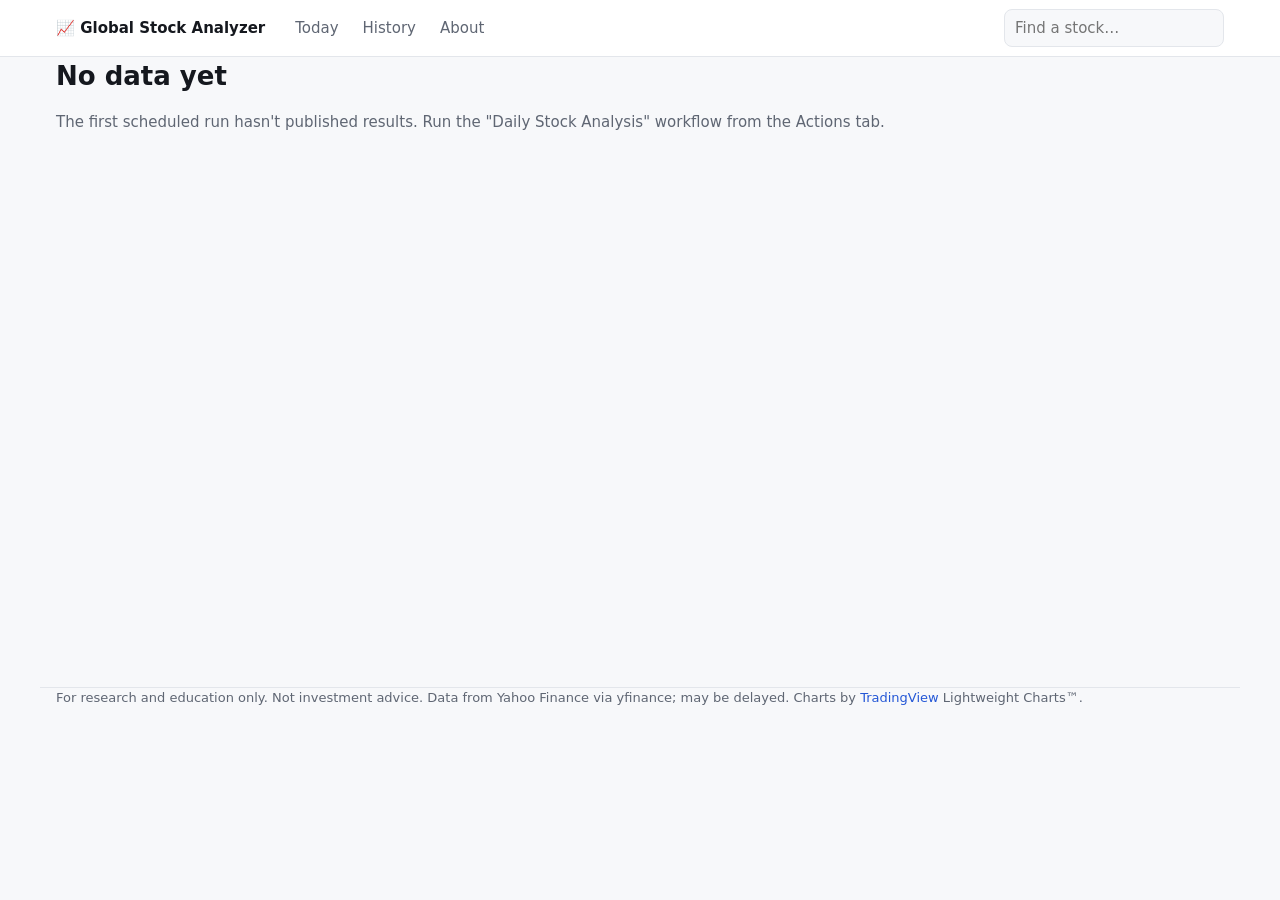
==== stock_analyzer/web/index.html @ 6e110273 "Publish a static web dashboard to GitHub Pages Each workflow run merges its markets into data JSON o" ====
<!doctype html>
<html lang="en">
<head>
  <meta charset="utf-8">
  <meta name="viewport" content="width=device-width, initial-scale=1">
  <title>Global Stock Analyzer</title>
  <meta name="description" content="Daily technical analysis for India, US, China/Hong Kong and Europe.">
  <link rel="icon" href="data:image/svg+xml,<svg xmlns='http://www.w3.org/2000/svg' viewBox='0 0 100 100'><text y='.9em' font-size='90'>📈</text></svg>">
  <link rel="stylesheet" href="style.css">
  <script src="lightweight-charts.js" defer></script>
  <script src="app.js" defer></script>
</head>
<body>
  <header class="top">
    <div class="wrap top-inner">
      <a class="brand" href="#/">📈 Global Stock Analyzer</a>
      <nav>
        <a href="#/" data-nav="today">Today</a>
        <a href="#/history" data-nav="history">History</a>
        <a href="#/about" data-nav="about">About</a>
      </nav>
      <form id="search" class="search" autocomplete="off">
        <input id="search-input" list="symbols" placeholder="Find a stock…" aria-label="Find a stock">
        <datalist id="symbols"></datalist>
      </form>
    </div>
  </header>
  <main id="app" class="wrap"><p class="muted">Loading…</p></main>
  <footer class="wrap muted small">
    For research and education only. Not investment advice. Data from Yahoo Finance via yfinance; may be delayed.
    Charts by <a href="https://www.tradingview.com/" target="_blank" rel="noopener">TradingView</a> Lightweight Charts™.
  </footer>
</body>
</html>
---- stock_analyzer/web/style.css ----
:root {
  --bg: #f7f8fa; --card: #ffffff; --fg: #15181e; --muted: #5f6673; --line: #e3e6eb;
  --accent: #2457d6; --up: #13804a; --down: #c8322f; --warn: #b26a00;
  --up-bg: #e5f4ec; --down-bg: #fbe9e8; --warn-bg: #fff3dc; --chip: #eef1f6;
  --shadow: 0 1px 2px rgba(16, 24, 40, .06);
}
@media (prefers-color-scheme: dark) {
  :root {
    --bg: #0f1115; --card: #171a21; --fg: #e8eaee; --muted: #9aa1ad; --line: #2a2f39;
    --accent: #7ea2ff; --up: #3fcf86; --down: #ff6b66; --warn: #f0b049;
    --up-bg: #12301f; --down-bg: #3a1716; --warn-bg: #3a2a0d; --chip: #222733;
    --shadow: none;
  }
}
* { box-sizing: border-box; }
html { -webkit-text-size-adjust: 100%; }
body { margin: 0; background: var(--bg); color: var(--fg); font: 15px/1.5 system-ui, -apple-system, "Segoe UI", Roboto, sans-serif; }
a { color: var(--accent); text-decoration: none; }
a:hover { text-decoration: underline; }
.wrap { max-width: 1200px; margin: 0 auto; padding: 0 16px; }
.muted { color: var(--muted); }
.small { font-size: 13px; }
.num { font-variant-numeric: tabular-nums; }
.up { color: var(--up); } .down { color: var(--down); }

.top { background: var(--card); border-bottom: 1px solid var(--line); position: sticky; top: 0; z-index: 5; }
.top-inner { display: flex; align-items: center; gap: 20px; height: 56px; }
.brand { font-weight: 700; color: var(--fg); white-space: nowrap; }
nav { display: flex; gap: 4px; }
nav a { color: var(--muted); padding: 6px 10px; border-radius: 8px; }
nav a.active { color: var(--fg); background: var(--chip); text-decoration: none; }
.search { margin-left: auto; }
.search input { width: 220px; padding: 7px 10px; border: 1px solid var(--line); border-radius: 8px; background: var(--bg); color: var(--fg); font: inherit; }

main { padding-top: 20px; padding-bottom: 32px; min-height: 70vh; }
footer { padding-top: 16px; padding-bottom: 32px; border-top: 1px solid var(--line); margin-top: 8px; }
h1 { font-size: 26px; margin: 0 0 4px; }
h2 { font-size: 18px; margin: 28px 0 12px; }
h3 { font-size: 15px; margin: 0 0 8px; }

.banner { background: var(--warn-bg); color: var(--warn); border-radius: 10px; padding: 10px 14px; margin: 12px 0; }
.card { background: var(--card); border: 1px solid var(--line); border-radius: 12px; padding: 14px 16px; box-shadow: var(--shadow); }
.grid { display: grid; gap: 12px; }
.g4 { grid-template-columns: repeat(4, minmax(0, 1fr)); }
.g3 { grid-template-columns: repeat(3, minmax(0, 1fr)); }
.g2 { grid-template-columns: 3fr 2fr; }

.market h3 { display: flex; justify-content: space-between; gap: 8px; }
.idx { display: flex; justify-content: space-between; gap: 8px; padding: 4px 0; border-bottom: 1px dashed var(--line); }
.idx:last-of-type { border-bottom: 0; }
.idx b { font-weight: 600; }

.pill { display: inline-block; padding: 1px 8px; border-radius: 999px; font-size: 12px; font-weight: 600; white-space: nowrap; }
.r-strong-buy, .r-buy { background: var(--up-bg); color: var(--up); }
.r-hold { background: var(--chip); color: var(--muted); }
.r-reduce { background: var(--warn-bg); color: var(--warn); }
.r-sell { background: var(--down-bg); color: var(--down); }
.chg { font-variant-numeric: tabular-nums; font-weight: 600; }

.setup { display: flex; justify-content: space-between; align-items: center; gap: 12px; cursor: pointer; }
.setup:hover { border-color: var(--accent); }
.setup .score { font-size: 22px; font-weight: 700; font-variant-numeric: tabular-nums; }
.alerts { list-style: none; padding: 0; margin: 0; }
.alerts li { padding: 6px 0; border-bottom: 1px solid var(--line); }
.alerts li:last-child { border-bottom: 0; }

.tabs { display: flex; gap: 6px; flex-wrap: wrap; margin-bottom: 10px; }
.tabs button { border: 1px solid var(--line); background: var(--card); color: var(--muted); border-radius: 8px; padding: 6px 12px; font: inherit; cursor: pointer; }
.tabs button.active { color: var(--fg); border-color: var(--accent); }
.table-wrap { overflow-x: auto; }
table { width: 100%; border-collapse: collapse; font-variant-numeric: tabular-nums; }
th, td { padding: 9px 10px; border-bottom: 1px solid var(--line); text-align: left; white-space: nowrap; }
th { font-size: 12px; text-transform: uppercase; letter-spacing: .03em; color: var(--muted); cursor: pointer; user-select: none; }
td.r, th.r { text-align: right; }
tbody tr { cursor: pointer; }
tbody tr:hover { background: var(--chip); }
.bar { display: inline-block; width: 70px; height: 6px; border-radius: 3px; background: var(--chip); vertical-align: middle; margin-right: 6px; overflow: hidden; }
.bar i { display: block; height: 100%; background: var(--accent); }

.metrics { display: grid; grid-template-columns: repeat(5, minmax(0, 1fr)); gap: 12px; margin: 14px 0; }
.metric .label { font-size: 12px; color: var(--muted); }
.metric .value { font-size: 22px; font-weight: 650; font-variant-numeric: tabular-nums; }
.chart { width: 100%; }
.legend { display: flex; gap: 14px; flex-wrap: wrap; font-size: 12px; color: var(--muted); margin: 6px 0 0; }
.legend i { display: inline-block; width: 12px; height: 3px; vertical-align: middle; margin-right: 4px; border-radius: 2px; }
.kv { display: grid; grid-template-columns: auto 1fr; gap: 4px 14px; }
.kv dt { color: var(--muted); } .kv dd { margin: 0; text-align: right; font-variant-numeric: tabular-nums; }
ul.plain { margin: 0; padding-left: 18px; }
.check li { list-style: none; margin-left: -18px; }
.news li { margin-bottom: 6px; }
.dates { display: flex; flex-wrap: wrap; gap: 8px; }
.dates a { padding: 6px 12px; border: 1px solid var(--line); border-radius: 8px; background: var(--card); }
.dates a.active { border-color: var(--accent); }

@media (max-width: 900px) {
  .g4 { grid-template-columns: repeat(2, minmax(0, 1fr)); }
  .g3, .g2 { grid-template-columns: 1fr; }
  .metrics { grid-template-columns: repeat(3, minmax(0, 1fr)); }
}
@media (max-width: 600px) {
  .top-inner { height: auto; flex-wrap: wrap; gap: 8px; padding-top: 8px; padding-bottom: 8px; }
  .search { margin-left: 0; width: 100%; }
  .search input { width: 100%; }
  .g4 { grid-template-columns: 1fr; }
  .metrics { grid-template-columns: repeat(2, minmax(0, 1fr)); }
  h1 { font-size: 22px; }
  .hide-sm { display: none; }
}
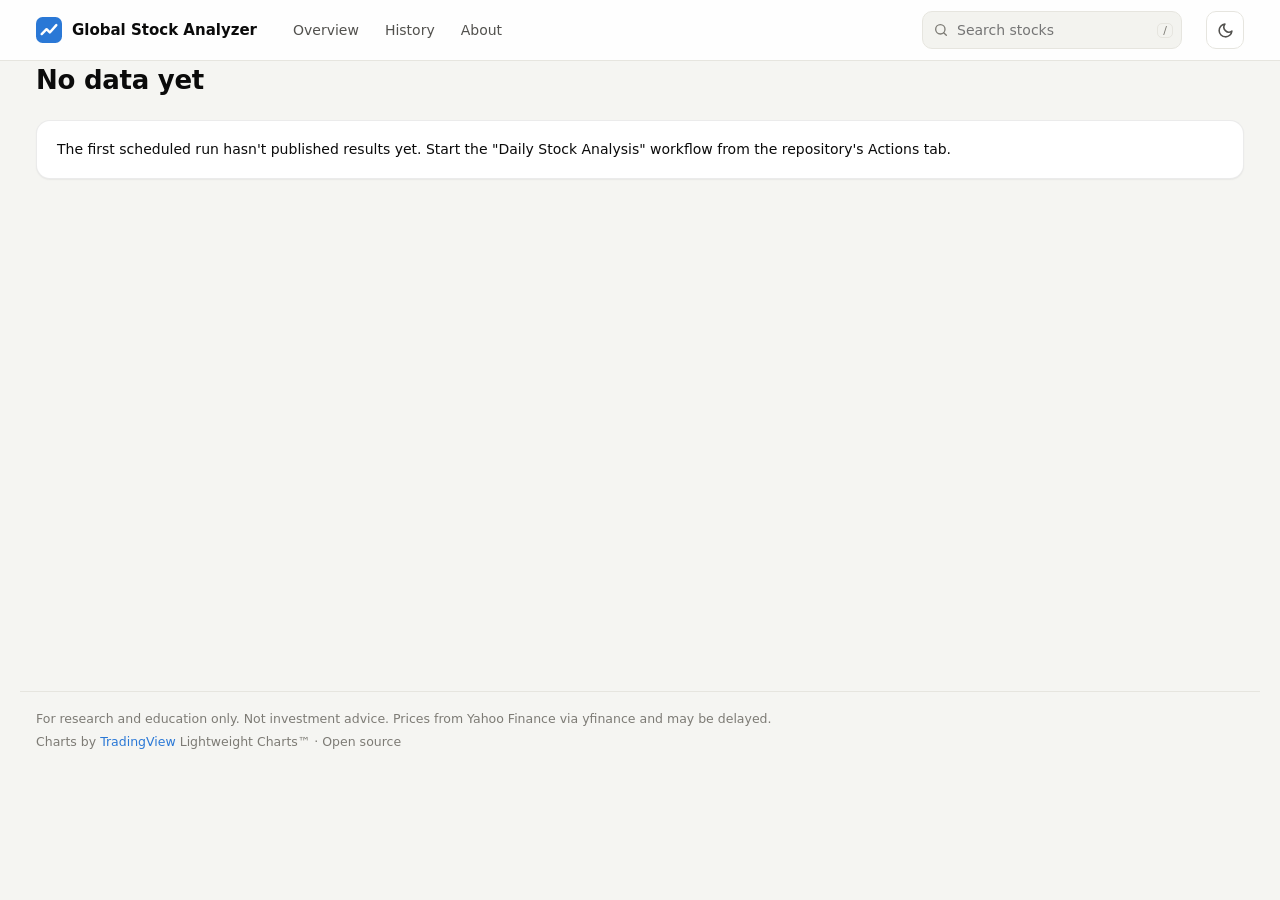
==== commit 67893fb0: "Redesign the web dashboard New overview (market tiles with sparklines and session status, rating mix" ====
--- a/stock_analyzer/web/index.html
+++ b/stock_analyzer/web/index.html
@@ -2,33 +2,44 @@
 <html lang="en">
 <head>
   <meta charset="utf-8">
-  <meta name="viewport" content="width=device-width, initial-scale=1">
+  <meta name="viewport" content="width=device-width, initial-scale=1, viewport-fit=cover">
   <title>Global Stock Analyzer</title>
   <meta name="description" content="Daily technical analysis for India, US, China/Hong Kong and Europe.">
-  <link rel="icon" href="data:image/svg+xml,<svg xmlns='http://www.w3.org/2000/svg' viewBox='0 0 100 100'><text y='.9em' font-size='90'>📈</text></svg>">
+  <link rel="icon" href="data:image/svg+xml,<svg xmlns='http://www.w3.org/2000/svg' viewBox='0 0 32 32'><rect width='32' height='32' rx='8' fill='%232a78d6'/><path d='M7 21l6-6 4 4 8-9' fill='none' stroke='white' stroke-width='3' stroke-linecap='round' stroke-linejoin='round'/></svg>">
+  <script>
+    try { var t = localStorage.getItem("theme"); if (t === "light" || t === "dark") document.documentElement.dataset.theme = t; } catch (e) {}
+  </script>
   <link rel="stylesheet" href="style.css">
   <script src="lightweight-charts.js" defer></script>
   <script src="app.js" defer></script>
 </head>
 <body>
-  <header class="top">
-    <div class="wrap top-inner">
-      <a class="brand" href="#/">📈 Global Stock Analyzer</a>
-      <nav>
-        <a href="#/" data-nav="today">Today</a>
+  <header class="appbar">
+    <div class="wrap appbar-inner">
+      <a class="brand" href="#/" aria-label="Global Stock Analyzer home">
+        <svg width="26" height="26" viewBox="0 0 32 32" aria-hidden="true"><rect width="32" height="32" rx="8" fill="var(--accent)"/><path d="M7 21l6-6 4 4 8-9" fill="none" stroke="#fff" stroke-width="3" stroke-linecap="round" stroke-linejoin="round"/></svg>
+        <span>Global Stock Analyzer</span>
+      </a>
+      <nav class="mainnav" aria-label="Main">
+        <a href="#/" data-nav="today">Overview</a>
         <a href="#/history" data-nav="history">History</a>
         <a href="#/about" data-nav="about">About</a>
       </nav>
-      <form id="search" class="search" autocomplete="off">
-        <input id="search-input" list="symbols" placeholder="Find a stock…" aria-label="Find a stock">
+      <form id="search" class="search" role="search" autocomplete="off">
+        <svg class="search-icon" width="16" height="16" viewBox="0 0 24 24" aria-hidden="true"><circle cx="11" cy="11" r="7" fill="none" stroke="currentColor" stroke-width="2"/><path d="M20 20l-4-4" stroke="currentColor" stroke-width="2" stroke-linecap="round"/></svg>
+        <input id="search-input" list="symbols" placeholder="Search stocks" aria-label="Search stocks">
+        <kbd class="hide-sm">/</kbd>
         <datalist id="symbols"></datalist>
       </form>
+      <button id="theme" class="icon-btn" type="button" aria-label="Toggle colour theme" title="Toggle theme"></button>
     </div>
   </header>
-  <main id="app" class="wrap"><p class="muted">Loading…</p></main>
-  <footer class="wrap muted small">
-    For research and education only. Not investment advice. Data from Yahoo Finance via yfinance; may be delayed.
-    Charts by <a href="https://www.tradingview.com/" target="_blank" rel="noopener">TradingView</a> Lightweight Charts™.
+  <main id="app" class="wrap" aria-live="polite">
+    <div class="loading"><span class="spinner" aria-hidden="true"></span> Loading market data…</div>
+  </main>
+  <footer class="wrap footer">
+    <p>For research and education only. Not investment advice. Prices from Yahoo Finance via yfinance and may be delayed.</p>
+    <p>Charts by <a href="https://www.tradingview.com/" target="_blank" rel="noopener">TradingView</a> Lightweight Charts™ · Open source</p>
   </footer>
 </body>
 </html>
--- a/stock_analyzer/web/style.css
+++ b/stock_analyzer/web/style.css
@@ -1,108 +1,343 @@
+/* ---------- Tokens ------------------------------------------------------------ */
 :root {
-  --bg: #f7f8fa; --card: #ffffff; --fg: #15181e; --muted: #5f6673; --line: #e3e6eb;
-  --accent: #2457d6; --up: #13804a; --down: #c8322f; --warn: #b26a00;
-  --up-bg: #e5f4ec; --down-bg: #fbe9e8; --warn-bg: #fff3dc; --chip: #eef1f6;
-  --shadow: 0 1px 2px rgba(16, 24, 40, .06);
+  color-scheme: light;
+  --page: #f5f5f2;
+  --surface: #ffffff;
+  --surface-2: #f3f3ef;
+  --ink: #0b0b0b;
+  --ink-2: #52514e;
+  --muted: #7d7b75;
+  --line: #e6e5df;
+  --ring: rgba(11, 11, 11, 0.08);
+  --grid: #efeee9;
+  --accent: #2a78d6;
+  --accent-weak: #e7f0fb;
+  --up: #0f7a1f;          /* text */
+  --up-mark: #0ca30c;     /* candles, bars */
+  --up-bg: #e5f3e3;
+  --down: #c62f2f;
+  --down-mark: #d03b3b;
+  --down-bg: #fbe8e7;
+  --warn: #8a5a00;
+  --warn-mark: #e09a00;
+  --warn-bg: #fcf1d8;
+  --ma20: #2a78d6;
+  --ma50: #eb6834;
+  --ma200: #898781;
+  --rsi: #2a78d6;
+  --shadow: 0 1px 2px rgba(11, 11, 11, 0.04), 0 1px 1px rgba(11, 11, 11, 0.02);
+  --radius: 14px;
+  --font: system-ui, -apple-system, "Segoe UI", Roboto, sans-serif;
 }
 @media (prefers-color-scheme: dark) {
-  :root {
-    --bg: #0f1115; --card: #171a21; --fg: #e8eaee; --muted: #9aa1ad; --line: #2a2f39;
-    --accent: #7ea2ff; --up: #3fcf86; --down: #ff6b66; --warn: #f0b049;
-    --up-bg: #12301f; --down-bg: #3a1716; --warn-bg: #3a2a0d; --chip: #222733;
+  :root:not([data-theme="light"]) {
+    color-scheme: dark;
+    --page: #0d0d0d; --surface: #1a1a19; --surface-2: #232321; --ink: #f0efec; --ink-2: #c3c2b7; --muted: #8f8d86;
+    --line: #2c2c2a; --ring: rgba(255, 255, 255, 0.08); --grid: #252523; --accent: #3987e5; --accent-weak: #172538;
+    --up: #3cc24a; --up-mark: #0ca30c; --up-bg: #132a16; --down: #ee7373; --down-mark: #e66767; --down-bg: #361a1a;
+    --warn: #f2b84b; --warn-mark: #fab219; --warn-bg: #33270d; --ma20: #3987e5; --ma50: #d95926; --ma200: #8f8d86; --rsi: #3987e5;
     --shadow: none;
   }
 }
+:root[data-theme="dark"] {
+  color-scheme: dark;
+  --page: #0d0d0d; --surface: #1a1a19; --surface-2: #232321; --ink: #f0efec; --ink-2: #c3c2b7; --muted: #8f8d86;
+  --line: #2c2c2a; --ring: rgba(255, 255, 255, 0.08); --grid: #252523; --accent: #3987e5; --accent-weak: #172538;
+  --up: #3cc24a; --up-mark: #0ca30c; --up-bg: #132a16; --down: #ee7373; --down-mark: #e66767; --down-bg: #361a1a;
+  --warn: #f2b84b; --warn-mark: #fab219; --warn-bg: #33270d; --ma20: #3987e5; --ma50: #d95926; --ma200: #8f8d86; --rsi: #3987e5;
+  --shadow: none;
+}
+
+/* ---------- Base --------------------------------------------------------------- */
 * { box-sizing: border-box; }
 html { -webkit-text-size-adjust: 100%; }
-body { margin: 0; background: var(--bg); color: var(--fg); font: 15px/1.5 system-ui, -apple-system, "Segoe UI", Roboto, sans-serif; }
+body { margin: 0; background: var(--page); color: var(--ink); font: 14px/1.5 var(--font); -webkit-font-smoothing: antialiased; }
 a { color: var(--accent); text-decoration: none; }
 a:hover { text-decoration: underline; }
-.wrap { max-width: 1200px; margin: 0 auto; padding: 0 16px; }
+:focus-visible { outline: 2px solid var(--accent); outline-offset: 2px; border-radius: 6px; }
+.wrap { max-width: 1240px; margin: 0 auto; padding: 0 16px; }
 .muted { color: var(--muted); }
-.small { font-size: 13px; }
-.num { font-variant-numeric: tabular-nums; }
-.up { color: var(--up); } .down { color: var(--down); }
-
-.top { background: var(--card); border-bottom: 1px solid var(--line); position: sticky; top: 0; z-index: 5; }
-.top-inner { display: flex; align-items: center; gap: 20px; height: 56px; }
-.brand { font-weight: 700; color: var(--fg); white-space: nowrap; }
-nav { display: flex; gap: 4px; }
-nav a { color: var(--muted); padding: 6px 10px; border-radius: 8px; }
-nav a.active { color: var(--fg); background: var(--chip); text-decoration: none; }
-.search { margin-left: auto; }
-.search input { width: 220px; padding: 7px 10px; border: 1px solid var(--line); border-radius: 8px; background: var(--bg); color: var(--fg); font: inherit; }
-
-main { padding-top: 20px; padding-bottom: 32px; min-height: 70vh; }
-footer { padding-top: 16px; padding-bottom: 32px; border-top: 1px solid var(--line); margin-top: 8px; }
-h1 { font-size: 26px; margin: 0 0 4px; }
-h2 { font-size: 18px; margin: 28px 0 12px; }
-h3 { font-size: 15px; margin: 0 0 8px; }
-
-.banner { background: var(--warn-bg); color: var(--warn); border-radius: 10px; padding: 10px 14px; margin: 12px 0; }
-.card { background: var(--card); border: 1px solid var(--line); border-radius: 12px; padding: 14px 16px; box-shadow: var(--shadow); }
-.grid { display: grid; gap: 12px; }
-.g4 { grid-template-columns: repeat(4, minmax(0, 1fr)); }
-.g3 { grid-template-columns: repeat(3, minmax(0, 1fr)); }
-.g2 { grid-template-columns: 3fr 2fr; }
-
-.market h3 { display: flex; justify-content: space-between; gap: 8px; }
-.idx { display: flex; justify-content: space-between; gap: 8px; padding: 4px 0; border-bottom: 1px dashed var(--line); }
-.idx:last-of-type { border-bottom: 0; }
-.idx b { font-weight: 600; }
-
-.pill { display: inline-block; padding: 1px 8px; border-radius: 999px; font-size: 12px; font-weight: 600; white-space: nowrap; }
-.r-strong-buy, .r-buy { background: var(--up-bg); color: var(--up); }
-.r-hold { background: var(--chip); color: var(--muted); }
-.r-reduce { background: var(--warn-bg); color: var(--warn); }
-.r-sell { background: var(--down-bg); color: var(--down); }
-.chg { font-variant-numeric: tabular-nums; font-weight: 600; }
-
-.setup { display: flex; justify-content: space-between; align-items: center; gap: 12px; cursor: pointer; }
-.setup:hover { border-color: var(--accent); }
-.setup .score { font-size: 22px; font-weight: 700; font-variant-numeric: tabular-nums; }
-.alerts { list-style: none; padding: 0; margin: 0; }
-.alerts li { padding: 6px 0; border-bottom: 1px solid var(--line); }
-.alerts li:last-child { border-bottom: 0; }
-
-.tabs { display: flex; gap: 6px; flex-wrap: wrap; margin-bottom: 10px; }
-.tabs button { border: 1px solid var(--line); background: var(--card); color: var(--muted); border-radius: 8px; padding: 6px 12px; font: inherit; cursor: pointer; }
-.tabs button.active { color: var(--fg); border-color: var(--accent); }
-.table-wrap { overflow-x: auto; }
-table { width: 100%; border-collapse: collapse; font-variant-numeric: tabular-nums; }
-th, td { padding: 9px 10px; border-bottom: 1px solid var(--line); text-align: left; white-space: nowrap; }
-th { font-size: 12px; text-transform: uppercase; letter-spacing: .03em; color: var(--muted); cursor: pointer; user-select: none; }
-td.r, th.r { text-align: right; }
-tbody tr { cursor: pointer; }
-tbody tr:hover { background: var(--chip); }
-.bar { display: inline-block; width: 70px; height: 6px; border-radius: 3px; background: var(--chip); vertical-align: middle; margin-right: 6px; overflow: hidden; }
-.bar i { display: block; height: 100%; background: var(--accent); }
-
-.metrics { display: grid; grid-template-columns: repeat(5, minmax(0, 1fr)); gap: 12px; margin: 14px 0; }
-.metric .label { font-size: 12px; color: var(--muted); }
-.metric .value { font-size: 22px; font-weight: 650; font-variant-numeric: tabular-nums; }
+.ink2 { color: var(--ink-2); }
+.small { font-size: 12.5px; }
+.tnum { font-variant-numeric: tabular-nums; }
+.up { color: var(--up); }
+.down { color: var(--down); }
+h1, h2, h3 { margin: 0; letter-spacing: -0.01em; }
+h1 { font-size: 26px; font-weight: 700; }
+h2 { font-size: 16px; font-weight: 650; }
+h3 { font-size: 13px; font-weight: 600; color: var(--ink-2); text-transform: uppercase; letter-spacing: 0.04em; }
+
+/* ---------- App bar ------------------------------------------------------------- */
+.appbar { position: sticky; top: 0; z-index: 20; background: color-mix(in srgb, var(--surface) 88%, transparent); backdrop-filter: saturate(1.4) blur(10px); border-bottom: 1px solid var(--line); }
+.appbar-inner { display: flex; align-items: center; gap: 24px; height: 60px; }
+.brand { display: flex; align-items: center; gap: 10px; color: var(--ink); font-weight: 700; font-size: 15px; white-space: nowrap; }
+.brand:hover { text-decoration: none; }
+.mainnav { display: flex; gap: 2px; }
+.mainnav a { color: var(--ink-2); padding: 7px 12px; border-radius: 9px; font-weight: 500; }
+.mainnav a:hover { background: var(--surface-2); text-decoration: none; }
+.mainnav a.active { color: var(--ink); background: var(--surface-2); }
+.search { position: relative; margin-left: auto; display: flex; align-items: center; }
+.search-icon { position: absolute; left: 11px; color: var(--muted); pointer-events: none; }
+.search input { width: 260px; height: 38px; padding: 0 34px 0 34px; border: 1px solid var(--line); border-radius: 10px; background: var(--surface-2); color: var(--ink); font: inherit; }
+.search input:focus { outline: none; border-color: var(--accent); background: var(--surface); }
+.search kbd { position: absolute; right: 9px; font: 11px var(--font); color: var(--muted); border: 1px solid var(--line); border-radius: 5px; padding: 0 5px; }
+.icon-btn { width: 38px; height: 38px; display: grid; place-items: center; border: 1px solid var(--line); border-radius: 10px; background: var(--surface); color: var(--ink-2); cursor: pointer; }
+.icon-btn:hover { color: var(--ink); background: var(--surface-2); }
+
+/* ---------- Layout -------------------------------------------------------------- */
+main { padding-top: 28px; padding-bottom: 40px; min-height: 70vh; }
+.page-head { display: flex; justify-content: space-between; align-items: flex-end; gap: 16px; flex-wrap: wrap; margin-bottom: 20px; }
+.page-head p { margin: 4px 0 0; color: var(--ink-2); }
+.section { margin-top: 32px; }
+.section-head { display: flex; justify-content: space-between; align-items: center; gap: 12px; margin-bottom: 12px; flex-wrap: wrap; }
+.grid { display: grid; gap: 16px; }
+.cols-4 { grid-template-columns: repeat(4, minmax(0, 1fr)); }
+.cols-2 { grid-template-columns: repeat(2, minmax(0, 1fr)); }
+.split { grid-template-columns: minmax(0, 1.65fr) minmax(0, 1fr); }
+.card { background: var(--surface); border: 1px solid var(--ring); border-radius: var(--radius); box-shadow: var(--shadow); }
+.pad { padding: 18px 20px; }
+.card-head { display: flex; justify-content: space-between; align-items: center; gap: 10px; padding: 16px 20px 0; }
+.empty { padding: 28px 20px; text-align: center; color: var(--muted); }
+.banner { display: flex; gap: 10px; align-items: center; background: var(--warn-bg); color: var(--warn); border-radius: 12px; padding: 10px 14px; margin-bottom: 16px; font-weight: 500; }
+.loading { display: flex; align-items: center; gap: 10px; color: var(--muted); padding: 60px 0; justify-content: center; }
+.spinner { width: 16px; height: 16px; border: 2px solid var(--line); border-top-color: var(--accent); border-radius: 50%; animation: spin 0.8s linear infinite; }
+@keyframes spin { to { transform: rotate(360deg); } }
+@media (prefers-reduced-motion: reduce) { .spinner { animation: none; } }
+
+/* ---------- Chips & small pieces ---------------------------------------------------- */
+.chip { display: inline-flex; align-items: center; gap: 4px; height: 22px; padding: 0 8px; border-radius: 999px; font-size: 12px; font-weight: 600; white-space: nowrap; font-variant-numeric: tabular-nums; }
+.chip svg { flex: none; }
+.chip.up { background: var(--up-bg); color: var(--up); }
+.chip.down { background: var(--down-bg); color: var(--down); }
+.chip.flat { background: var(--surface-2); color: var(--ink-2); }
+.rating { display: inline-flex; align-items: center; height: 22px; padding: 0 9px; border-radius: 6px; font-size: 12px; font-weight: 600; white-space: nowrap; }
+.tone-good { background: var(--up-bg); color: var(--up); }
+.tone-good.strong { background: var(--up-mark); color: #fff; }
+.tone-neutral { background: var(--surface-2); color: var(--ink-2); }
+.tone-warn { background: var(--warn-bg); color: var(--warn); }
+.tone-bad { background: var(--down-bg); color: var(--down); }
+.dot { width: 8px; height: 8px; border-radius: 50%; display: inline-block; flex: none; }
+.status { display: inline-flex; align-items: center; gap: 6px; font-size: 12px; color: var(--ink-2); }
+.status .dot { background: var(--muted); }
+.status.open .dot { background: var(--up-mark); box-shadow: 0 0 0 3px var(--up-bg); }
+
+/* sparkline */
+.spark { display: block; width: 100%; height: 36px; overflow: visible; }
+.spark-line { fill: none; stroke-width: 1.75; stroke-linejoin: round; stroke-linecap: round; }
+.spark-area { stroke: none; opacity: 0.1; }
+.spark.up .spark-line { stroke: var(--up-mark); } .spark.up .spark-area { fill: var(--up-mark); }
+.spark.down .spark-line { stroke: var(--down-mark); } .spark.down .spark-area { fill: var(--down-mark); }
+
+/* score ring */
+.ring { display: block; flex: none; }
+.ring-track { fill: none; stroke: var(--surface-2); }
+.ring-val { fill: none; stroke-linecap: round; }
+.ring text { font: 700 13px var(--font); fill: var(--ink); }
+.ring.tone-good .ring-val { stroke: var(--up-mark); }
+.ring.tone-neutral .ring-val { stroke: var(--ma200); }
+.ring.tone-warn .ring-val { stroke: var(--warn-mark); }
+.ring.tone-bad .ring-val { stroke: var(--down-mark); }
+.ring.tone-good, .ring.tone-neutral, .ring.tone-warn, .ring.tone-bad { background: none; }
+
+/* segmented control */
+.seg { display: inline-flex; background: var(--surface-2); border-radius: 10px; padding: 3px; gap: 2px; flex-wrap: wrap; }
+.seg button { border: 0; background: transparent; color: var(--ink-2); font: 500 13px var(--font); padding: 6px 12px; border-radius: 8px; cursor: pointer; white-space: nowrap; }
+.seg button:hover { color: var(--ink); }
+.seg button[aria-pressed="true"] { background: var(--surface); color: var(--ink); box-shadow: 0 1px 2px rgba(0, 0, 0, 0.08); }
+.seg .count { color: var(--muted); font-weight: 500; margin-left: 4px; }
+
+/* toggle pills (legend that toggles) */
+.toggles { display: flex; gap: 6px; flex-wrap: wrap; }
+.toggle { display: inline-flex; align-items: center; gap: 6px; border: 1px solid var(--line); background: var(--surface); color: var(--ink-2); font: 500 12px var(--font); height: 28px; padding: 0 10px; border-radius: 8px; cursor: pointer; }
+.toggle .sw { width: 12px; height: 3px; border-radius: 2px; }
+.toggle .sw.dashed { background: repeating-linear-gradient(90deg, currentColor 0 4px, transparent 4px 7px) !important; color: var(--ma200); }
+.toggle[aria-pressed="false"] { opacity: 0.45; }
+
+/* ---------- Overview: market tiles --------------------------------------------------- */
+.markets { display: grid; grid-template-columns: repeat(4, minmax(0, 1fr)); gap: 16px; }
+.mkt { padding: 16px 18px 14px; display: flex; flex-direction: column; gap: 10px; }
+.mkt-top { display: flex; justify-content: space-between; align-items: center; gap: 8px; }
+.mkt-name { font-weight: 650; font-size: 14px; }
+.mkt-main .label { color: var(--ink-2); font-size: 12.5px; }
+.mkt-main .row { display: flex; align-items: baseline; gap: 10px; flex-wrap: wrap; }
+.mkt-main .value { font-size: 24px; font-weight: 700; letter-spacing: -0.02em; }
+.mkt-sub { display: grid; gap: 4px; border-top: 1px solid var(--line); padding-top: 10px; }
+.mkt-sub div { display: flex; justify-content: space-between; gap: 8px; font-size: 12.5px; }
+.mkt-sub span:first-child { color: var(--ink-2); }
+.breadth { display: flex; align-items: center; gap: 8px; font-size: 12px; color: var(--ink-2); }
+.breadth-bar { flex: 1; display: flex; gap: 2px; height: 6px; }
+.breadth-bar i { border-radius: 3px; }
+.breadth-bar .b-up { background: var(--up-mark); }
+.breadth-bar .b-down { background: var(--down-mark); }
+.breadth-bar .b-flat { background: var(--line); }
+
+/* summary */
+.summary { display: grid; grid-template-columns: minmax(0, 2fr) repeat(3, minmax(0, 1fr)); gap: 16px; margin-top: 16px; }
+.kpi { padding: 16px 18px; }
+.kpi .label { font-size: 12.5px; color: var(--ink-2); }
+.kpi .value { font-size: 26px; font-weight: 700; letter-spacing: -0.02em; margin-top: 2px; }
+.kpi .sub { font-size: 12px; color: var(--muted); }
+.dist { display: flex; gap: 2px; height: 28px; margin: 10px 0 10px; }
+.dist span { border-radius: 4px; min-width: 6px; }
+.dist .tone-good.strong { background: var(--up-mark); }
+.dist .tone-good { background: color-mix(in srgb, var(--up-mark) 55%, var(--surface)); }
+.dist .tone-neutral { background: var(--ma200); opacity: 0.55; }
+.dist .tone-warn { background: var(--warn-mark); }
+.dist .tone-bad { background: var(--down-mark); }
+.dist-legend { display: flex; gap: 14px; flex-wrap: wrap; font-size: 12px; color: var(--ink-2); }
+.dist-legend span { display: inline-flex; align-items: center; gap: 6px; }
+.dist-legend i { width: 10px; height: 10px; border-radius: 3px; display: inline-block; }
+.dist-legend b { color: var(--ink); font-weight: 600; }
+
+/* setups */
+.setups { display: grid; grid-template-columns: repeat(2, minmax(0, 1fr)); gap: 12px; }
+.setup { display: flex; flex-direction: column; gap: 10px; padding: 14px 16px; color: inherit; transition: border-color 0.15s; }
+.setup:hover { text-decoration: none; border-color: color-mix(in srgb, var(--accent) 50%, transparent); }
+.setup-top { display: flex; align-items: center; gap: 12px; }
+.setup-id { min-width: 0; flex: 1; }
+.sym { font-weight: 700; font-size: 14px; }
+.name { color: var(--ink-2); font-size: 12.5px; white-space: nowrap; overflow: hidden; text-overflow: ellipsis; }
+.setup-px { text-align: right; }
+.setup-px .price { font-weight: 650; font-variant-numeric: tabular-nums; }
+.plan-mini { display: grid; grid-template-columns: repeat(3, 1fr); gap: 8px; border-top: 1px solid var(--line); padding-top: 10px; font-size: 12px; }
+.plan-mini span { color: var(--muted); display: block; }
+.plan-mini b { font-weight: 600; font-variant-numeric: tabular-nums; }
+
+/* signals */
+.signal-group + .signal-group { margin-top: 14px; }
+.signal-group h3 { display: flex; align-items: center; gap: 6px; margin-bottom: 6px; }
+.signal-list { list-style: none; margin: 0; padding: 0; }
+.signal-list li { display: flex; justify-content: space-between; gap: 10px; padding: 8px 0; border-bottom: 1px solid var(--line); }
+.signal-list li:last-child { border-bottom: 0; }
+.signal-list a { font-weight: 600; color: var(--ink); }
+.signal-list .what { color: var(--ink-2); text-align: right; }
+.ic-good { color: var(--up); } .ic-bad { color: var(--down); } .ic-warn { color: var(--warn); }
+
+/* watchlist table */
+.toolbar { display: flex; gap: 10px; align-items: center; flex-wrap: wrap; }
+.filter { height: 34px; border: 1px solid var(--line); border-radius: 9px; background: var(--surface); color: var(--ink); font: inherit; padding: 0 10px; width: 180px; }
+.table-card { overflow: hidden; }
+.table-scroll { overflow-x: auto; }
+table { width: 100%; border-collapse: collapse; }
+th, td { padding: 11px 14px; text-align: left; white-space: nowrap; }
+thead th { font-size: 12px; font-weight: 600; color: var(--muted); background: var(--surface); border-bottom: 1px solid var(--line); position: sticky; top: 0; }
+th button { all: unset; cursor: pointer; display: inline-flex; gap: 4px; align-items: center; }
+th button:focus-visible { outline: 2px solid var(--accent); border-radius: 4px; }
+th.r, td.r { text-align: right; }
+th.r button { flex-direction: row-reverse; }
+tbody tr { border-bottom: 1px solid var(--line); cursor: pointer; }
+tbody tr:last-child { border-bottom: 0; }
+tbody tr:hover { background: var(--surface-2); }
+td .sym { display: block; }
+td .name { display: block; max-width: 240px; }
+td.spark-cell { width: 120px; padding-top: 6px; padding-bottom: 6px; }
+td.spark-cell .spark { height: 28px; }
+.scorebar { display: inline-flex; align-items: center; gap: 8px; font-weight: 600; font-variant-numeric: tabular-nums; }
+.scorebar .track { width: 64px; height: 6px; border-radius: 3px; background: var(--surface-2); overflow: hidden; }
+.scorebar .fill { display: block; height: 100%; border-radius: 3px; }
+.fill.tone-good { background: var(--up-mark); } .fill.tone-neutral { background: var(--ma200); }
+.fill.tone-warn { background: var(--warn-mark); } .fill.tone-bad { background: var(--down-mark); }
+.show-sm { display: none; }
+.cur { color: var(--muted); font-size: 11.5px; margin-left: 3px; }
+
+/* ---------- Stock page ------------------------------------------------------------------ */
+.crumb { display: flex; gap: 6px; align-items: center; font-size: 13px; color: var(--muted); margin-bottom: 14px; }
+.crumb a { color: var(--ink-2); }
+.stock-head { display: flex; justify-content: space-between; align-items: flex-end; gap: 20px; flex-wrap: wrap; margin-bottom: 20px; }
+.stock-title { display: flex; align-items: center; gap: 12px; flex-wrap: wrap; }
+.stock-sub { color: var(--ink-2); margin-top: 4px; }
+.stock-price { text-align: right; }
+.stock-price .big { font-size: 34px; font-weight: 700; letter-spacing: -0.02em; line-height: 1.1; }
+.stock-price .meta { display: flex; gap: 8px; align-items: center; justify-content: flex-end; margin-top: 6px; color: var(--muted); font-size: 12.5px; }
+.stock-grid { display: grid; grid-template-columns: minmax(0, 1fr) 340px; gap: 16px; align-items: start; }
+.stack { display: grid; gap: 16px; }
+.chart-toolbar { display: flex; justify-content: space-between; align-items: center; gap: 10px; flex-wrap: wrap; padding: 14px 16px 0; }
+.readout { display: flex; gap: 14px; flex-wrap: wrap; padding: 10px 16px 0; font-size: 12px; color: var(--muted); font-variant-numeric: tabular-nums; min-height: 28px; }
+.readout b { color: var(--ink); font-weight: 600; margin-left: 3px; }
 .chart { width: 100%; }
-.legend { display: flex; gap: 14px; flex-wrap: wrap; font-size: 12px; color: var(--muted); margin: 6px 0 0; }
-.legend i { display: inline-block; width: 12px; height: 3px; vertical-align: middle; margin-right: 4px; border-radius: 2px; }
-.kv { display: grid; grid-template-columns: auto 1fr; gap: 4px 14px; }
-.kv dt { color: var(--muted); } .kv dd { margin: 0; text-align: right; font-variant-numeric: tabular-nums; }
-ul.plain { margin: 0; padding-left: 18px; }
-.check li { list-style: none; margin-left: -18px; }
-.news li { margin-bottom: 6px; }
-.dates { display: flex; flex-wrap: wrap; gap: 8px; }
-.dates a { padding: 6px 12px; border: 1px solid var(--line); border-radius: 8px; background: var(--card); }
-.dates a.active { border-color: var(--accent); }
-
-@media (max-width: 900px) {
-  .g4 { grid-template-columns: repeat(2, minmax(0, 1fr)); }
-  .g3, .g2 { grid-template-columns: 1fr; }
-  .metrics { grid-template-columns: repeat(3, minmax(0, 1fr)); }
-}
-@media (max-width: 600px) {
-  .top-inner { height: auto; flex-wrap: wrap; gap: 8px; padding-top: 8px; padding-bottom: 8px; }
-  .search { margin-left: 0; width: 100%; }
+.chart-pad { padding: 6px 8px 10px; }
+.score-card { display: flex; gap: 16px; align-items: center; }
+.score-card .ring text { font-size: 15px; }
+.checklist { list-style: none; margin: 14px 0 0; padding: 0; display: grid; gap: 8px; }
+.checklist li { display: flex; gap: 9px; align-items: flex-start; color: var(--ink-2); }
+.checklist li.ok { color: var(--ink); }
+.checklist svg { flex: none; margin-top: 2px; }
+.ladder { margin: 18px 0 6px; }
+.ladder-track { position: relative; height: 8px; border-radius: 4px; background: var(--surface-2); }
+.ladder-track .zone { position: absolute; top: 0; height: 100%; }
+.zone.risk { background: color-mix(in srgb, var(--down-mark) 55%, var(--surface)); border-radius: 4px 0 0 4px; }
+.zone.reward { background: color-mix(in srgb, var(--up-mark) 55%, var(--surface)); border-radius: 0 4px 4px 0; }
+.ladder-mark { position: absolute; top: -5px; width: 2px; height: 18px; background: var(--ink); transform: translateX(-1px); border-radius: 1px; }
+.ladder-mark.entry { background: var(--accent); }
+.ladder-mark em { position: absolute; bottom: 22px; left: 50%; transform: translateX(-50%); font: 600 11px var(--font); color: var(--ink); white-space: nowrap; font-style: normal; background: var(--surface); padding: 0 3px; }
+.levels { display: grid; grid-template-columns: repeat(3, 1fr); gap: 8px; margin-top: 12px; }
+.levels div { font-size: 12px; color: var(--muted); }
+.levels b { display: block; font-size: 15px; color: var(--ink); font-variant-numeric: tabular-nums; }
+.levels div:nth-child(2) { text-align: center; } .levels div:nth-child(3) { text-align: right; }
+.kv { display: grid; grid-template-columns: auto 1fr; gap: 6px 12px; margin: 14px 0 0; font-size: 13px; }
+.kv dt { color: var(--ink-2); } .kv dd { margin: 0; text-align: right; font-variant-numeric: tabular-nums; font-weight: 500; }
+.signals2 { display: grid; grid-template-columns: 1fr 1fr; gap: 20px; }
+.bullets { list-style: none; margin: 8px 0 0; padding: 0; display: grid; gap: 8px; }
+.bullets li { display: flex; gap: 8px; align-items: flex-start; }
+.bullets .dot { margin-top: 6px; }
+.bullets.good .dot { background: var(--up-mark); } .bullets.bad .dot { background: var(--down-mark); }
+.news { list-style: none; margin: 8px 0 0; padding: 0; }
+.news li { padding: 10px 0; border-bottom: 1px solid var(--line); }
+.news li:last-child { border-bottom: 0; }
+.news a { color: var(--ink); font-weight: 500; }
+.news .meta { color: var(--muted); font-size: 12px; margin-top: 2px; }
+.tiles { display: grid; grid-template-columns: repeat(auto-fill, minmax(130px, 1fr)); gap: 10px; margin-top: 10px; }
+.tile { background: var(--surface-2); border-radius: 10px; padding: 10px 12px; }
+.tile .label { font-size: 12px; color: var(--ink-2); }
+.tile .value { font-weight: 650; font-size: 15px; margin-top: 2px; overflow-wrap: anywhere; }
+
+/* history */
+.date-strip { display: flex; gap: 8px; overflow-x: auto; padding-bottom: 4px; margin-bottom: 20px; }
+.date-strip a { flex: none; padding: 7px 12px; border-radius: 9px; border: 1px solid var(--line); background: var(--surface); color: var(--ink-2); font-weight: 500; font-variant-numeric: tabular-nums; }
+.date-strip a.active { border-color: var(--accent); color: var(--ink); background: var(--accent-weak); }
+.prose { max-width: 720px; }
+.prose p, .prose li { color: var(--ink-2); }
+.prose h2 { margin-top: 18px; margin-bottom: 4px; }
+
+.footer { border-top: 1px solid var(--line); padding-top: 18px; padding-bottom: 36px; color: var(--muted); font-size: 12.5px; }
+.footer p { margin: 0 0 4px; }
+
+/* ---------- Responsive ---------------------------------------------------------------- */
+@media (max-width: 1080px) {
+  .markets { grid-template-columns: repeat(2, minmax(0, 1fr)); }
+  .summary { grid-template-columns: repeat(3, minmax(0, 1fr)); }
+  .summary .dist-card { grid-column: 1 / -1; }
+  .stock-grid { grid-template-columns: 1fr; }
+  .stock-side { display: grid; grid-template-columns: 1fr 1fr; gap: 16px; }
+}
+@media (max-width: 860px) {
+  .split, .cols-2 { grid-template-columns: 1fr; }
+  .search input { width: 200px; }
+  .mainnav a { padding: 7px 9px; }
+}
+@media (max-width: 640px) {
+  main { padding-top: 18px; }
+  .appbar-inner { height: auto; flex-wrap: wrap; gap: 10px 12px; padding-top: 10px; padding-bottom: 10px; }
+  .brand span { display: none; }
+  .mainnav { order: 3; width: 100%; }
+  .mainnav a { flex: 1; text-align: center; }
+  .search { flex: 1; margin-left: 0; }
   .search input { width: 100%; }
-  .g4 { grid-template-columns: 1fr; }
-  .metrics { grid-template-columns: repeat(2, minmax(0, 1fr)); }
+  .hide-sm { display: none !important; }
+  .markets { display: flex; overflow-x: auto; scroll-snap-type: x mandatory; gap: 12px; margin: 0 -16px; padding: 0 16px 4px; }
+  .markets .mkt { flex: 0 0 82%; scroll-snap-align: start; }
+  .summary { grid-template-columns: repeat(2, minmax(0, 1fr)); gap: 12px; }
+  .summary .kpi:last-child { grid-column: 1 / -1; }
+  .setups { grid-template-columns: 1fr; }
+  .stock-side { grid-template-columns: 1fr; }
+  .stock-price { text-align: left; }
+  .stock-price .meta { justify-content: flex-start; }
+  .signals2 { grid-template-columns: 1fr; }
+  th, td { padding: 10px 10px; }
+  td .name { max-width: 140px; }
+  .show-sm { display: block; margin-top: 3px; }
+  .scorebar .track { width: 36px; }
+  .filter { width: 100%; }
+  .toolbar { width: 100%; }
   h1 { font-size: 22px; }
-  .hide-sm { display: none; }
-}
+}
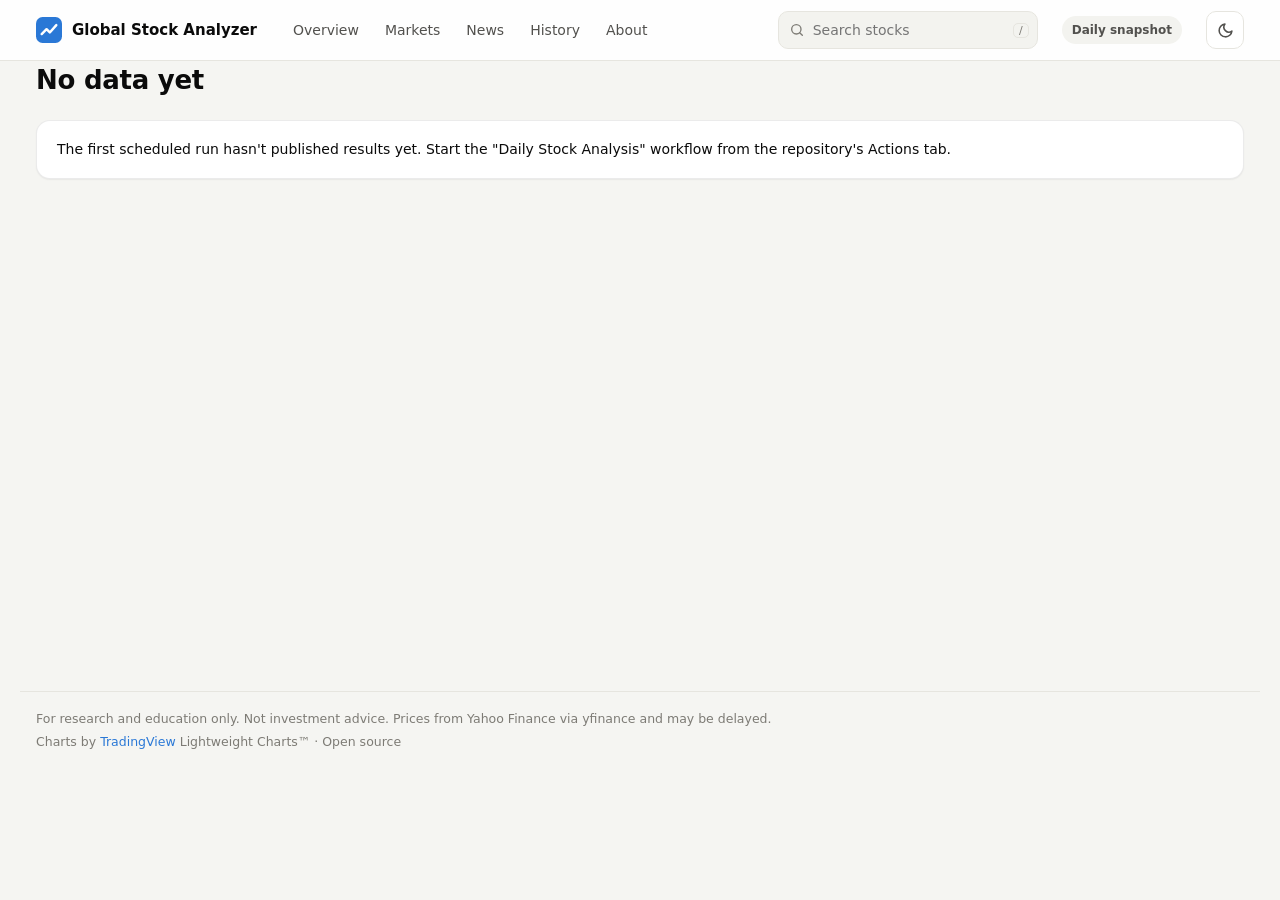
==== commit 5a86b249: "Add live web app: market browser, live prices and news FastAPI server reusing the dashboard UI. Mark" ====
--- a/stock_analyzer/web/index.html
+++ b/stock_analyzer/web/index.html
@@ -22,7 +22,9 @@
       </a>
       <nav class="mainnav" aria-label="Main">
         <a href="#/" data-nav="today">Overview</a>
-        <a href="#/history" data-nav="history">History</a>
+        <a href="#/markets" data-nav="markets">Markets</a>
+        <a href="#/news" data-nav="news">News</a>
+        <a href="#/history" data-nav="history" id="nav-history">History</a>
         <a href="#/about" data-nav="about">About</a>
       </nav>
       <form id="search" class="search" role="search" autocomplete="off">
@@ -31,12 +33,14 @@
         <kbd class="hide-sm">/</kbd>
         <datalist id="symbols"></datalist>
       </form>
+      <span id="mode" class="mode" hidden></span>
       <button id="theme" class="icon-btn" type="button" aria-label="Toggle colour theme" title="Toggle theme"></button>
     </div>
   </header>
   <main id="app" class="wrap" aria-live="polite">
     <div class="loading"><span class="spinner" aria-hidden="true"></span> Loading market data…</div>
   </main>
+  <div id="toast" class="toast" role="status" aria-live="polite" hidden></div>
   <footer class="wrap footer">
     <p>For research and education only. Not investment advice. Prices from Yahoo Finance via yfinance and may be delayed.</p>
     <p>Charts by <a href="https://www.tradingview.com/" target="_blank" rel="noopener">TradingView</a> Lightweight Charts™ · Open source</p>
--- a/stock_analyzer/web/style.css
+++ b/stock_analyzer/web/style.css
@@ -333,11 +333,79 @@
   .stock-price { text-align: left; }
   .stock-price .meta { justify-content: flex-start; }
   .signals2 { grid-template-columns: 1fr; }
-  th, td { padding: 10px 10px; }
-  td .name { max-width: 140px; }
+  th, td { padding: 10px 8px; }
+  td .name { max-width: 120px; }
+  td.star-cell { padding-left: 4px; }
+  .star { width: 26px; }
   .show-sm { display: block; margin-top: 3px; }
   .scorebar .track { width: 36px; }
   .filter { width: 100%; }
   .toolbar { width: 100%; }
   h1 { font-size: 22px; }
 }
+
+/* ---------- Live mode ------------------------------------------------------------------ */
+.mode { display: inline-flex; align-items: center; gap: 6px; height: 28px; padding: 0 10px; border-radius: 999px; font-size: 12px; font-weight: 600; white-space: nowrap; background: var(--surface-2); color: var(--ink-2); }
+.mode.live { background: var(--up-bg); color: var(--up); }
+.pulse { width: 8px; height: 8px; border-radius: 50%; background: currentColor; position: relative; }
+.mode.live .pulse::after { content: ""; position: absolute; inset: -4px; border-radius: 50%; border: 2px solid currentColor; opacity: 0; animation: ping 2s ease-out infinite; }
+@keyframes ping { 0% { transform: scale(0.5); opacity: 0.6; } 100% { transform: scale(1.4); opacity: 0; } }
+@media (prefers-reduced-motion: reduce) { .mode.live .pulse::after { animation: none; } }
+.toast { position: fixed; left: 50%; bottom: 24px; transform: translateX(-50%); z-index: 50; background: var(--ink); color: var(--surface); padding: 10px 16px; border-radius: 10px; font-weight: 500; box-shadow: 0 6px 24px rgba(0, 0, 0, 0.18); max-width: calc(100vw - 32px); }
+.refresh-note { display: inline-flex; align-items: center; gap: 6px; font-size: 12.5px; color: var(--muted); }
+
+/* country picker */
+.countries { display: grid; grid-template-columns: repeat(4, minmax(0, 1fr)); gap: 12px; margin-bottom: 18px; }
+.country { all: unset; box-sizing: border-box; cursor: pointer; background: var(--surface); border: 1px solid var(--ring); border-radius: var(--radius); padding: 14px 16px; display: grid; gap: 4px; box-shadow: var(--shadow); transition: border-color 0.15s, background 0.15s; }
+.country:hover { border-color: color-mix(in srgb, var(--accent) 45%, transparent); }
+.country:focus-visible { outline: 2px solid var(--accent); outline-offset: 2px; }
+.country[aria-pressed="true"] { border-color: var(--accent); background: var(--accent-weak); box-shadow: inset 0 0 0 1px var(--accent); }
+.country .c-name { font-weight: 650; font-size: 15px; display: flex; justify-content: space-between; gap: 8px; align-items: center; }
+.country .c-idx { display: flex; gap: 8px; align-items: baseline; flex-wrap: wrap; color: var(--ink-2); font-size: 12.5px; }
+.country .c-idx b { color: var(--ink); font-size: 16px; font-weight: 650; font-variant-numeric: tabular-nums; }
+.idx-strip { display: grid; grid-template-columns: repeat(auto-fill, minmax(190px, 1fr)); gap: 12px; margin-bottom: 18px; }
+.idx-card { padding: 12px 14px; display: grid; gap: 4px; }
+.idx-card .row { display: flex; justify-content: space-between; align-items: baseline; gap: 8px; }
+.idx-card .spark { height: 30px; }
+select.filter { width: auto; padding-right: 26px; }
+.star { all: unset; cursor: pointer; width: 30px; height: 30px; display: grid; place-items: center; border-radius: 8px; color: var(--muted); }
+.star:hover { background: var(--surface-2); color: var(--ink); }
+.star:focus-visible { outline: 2px solid var(--accent); }
+.star[aria-pressed="true"] { color: var(--warn-mark); }
+.star[disabled] { opacity: 0.35; cursor: not-allowed; }
+td.star-cell { width: 40px; padding-right: 0; }
+.sector { color: var(--muted); font-size: 11.5px; }
+.watch-btn { display: inline-flex; align-items: center; gap: 6px; height: 32px; padding: 0 12px; border-radius: 9px; border: 1px solid var(--line); background: var(--surface); color: var(--ink); font: 600 13px var(--font); cursor: pointer; }
+.watch-btn:hover { background: var(--surface-2); }
+.watch-btn[aria-pressed="true"] { border-color: color-mix(in srgb, var(--warn-mark) 60%, transparent); background: var(--warn-bg); color: var(--warn); }
+.search-panel { margin-bottom: 14px; }
+.search-panel ul { list-style: none; margin: 8px 0 0; padding: 0; display: grid; gap: 2px; }
+.search-panel li a { display: flex; justify-content: space-between; gap: 12px; padding: 8px 10px; border-radius: 8px; color: var(--ink); }
+.search-panel li a:hover { background: var(--surface-2); text-decoration: none; }
+.toggle[aria-disabled="true"] { opacity: 0.3; pointer-events: none; }
+
+/* news feed */
+.feed { list-style: none; margin: 0; padding: 0; }
+.feed-group { padding: 12px 20px 4px; font-size: 12px; font-weight: 600; color: var(--muted); text-transform: uppercase; letter-spacing: 0.04em; border-top: 1px solid var(--line); }
+.feed-group:first-child { border-top: 0; }
+.feed li.item { display: flex; gap: 14px; padding: 12px 20px; border-top: 1px solid var(--line); }
+.feed li.item:first-of-type { border-top: 0; }
+.feed .time { flex: none; width: 64px; color: var(--muted); font-size: 12px; font-variant-numeric: tabular-nums; padding-top: 2px; }
+.feed .body { min-width: 0; flex: 1; }
+.feed .body a.title { color: var(--ink); font-weight: 550; }
+.feed .meta { display: flex; gap: 6px; flex-wrap: wrap; align-items: center; margin-top: 4px; font-size: 12px; color: var(--muted); }
+.tag { display: inline-flex; align-items: center; height: 20px; padding: 0 7px; border-radius: 6px; background: var(--surface-2); color: var(--ink-2); font-size: 11.5px; font-weight: 600; }
+a.tag:hover { text-decoration: none; color: var(--ink); }
+.new-dot { width: 7px; height: 7px; border-radius: 50%; background: var(--accent); display: inline-block; margin-right: 6px; vertical-align: middle; }
+
+@media (max-width: 1080px) { .countries { grid-template-columns: repeat(2, minmax(0, 1fr)); } }
+@media (max-width: 640px) {
+  .mode .mode-text { display: none; }
+  .mode { padding: 0 9px; }
+  .countries { gap: 8px; }
+  .country { padding: 10px 12px; }
+  .feed li.item { padding: 12px 14px; gap: 10px; }
+  .feed .time { width: 48px; }
+  .feed-group { padding: 12px 14px 4px; }
+  td.star-cell { width: 30px; }
+}
